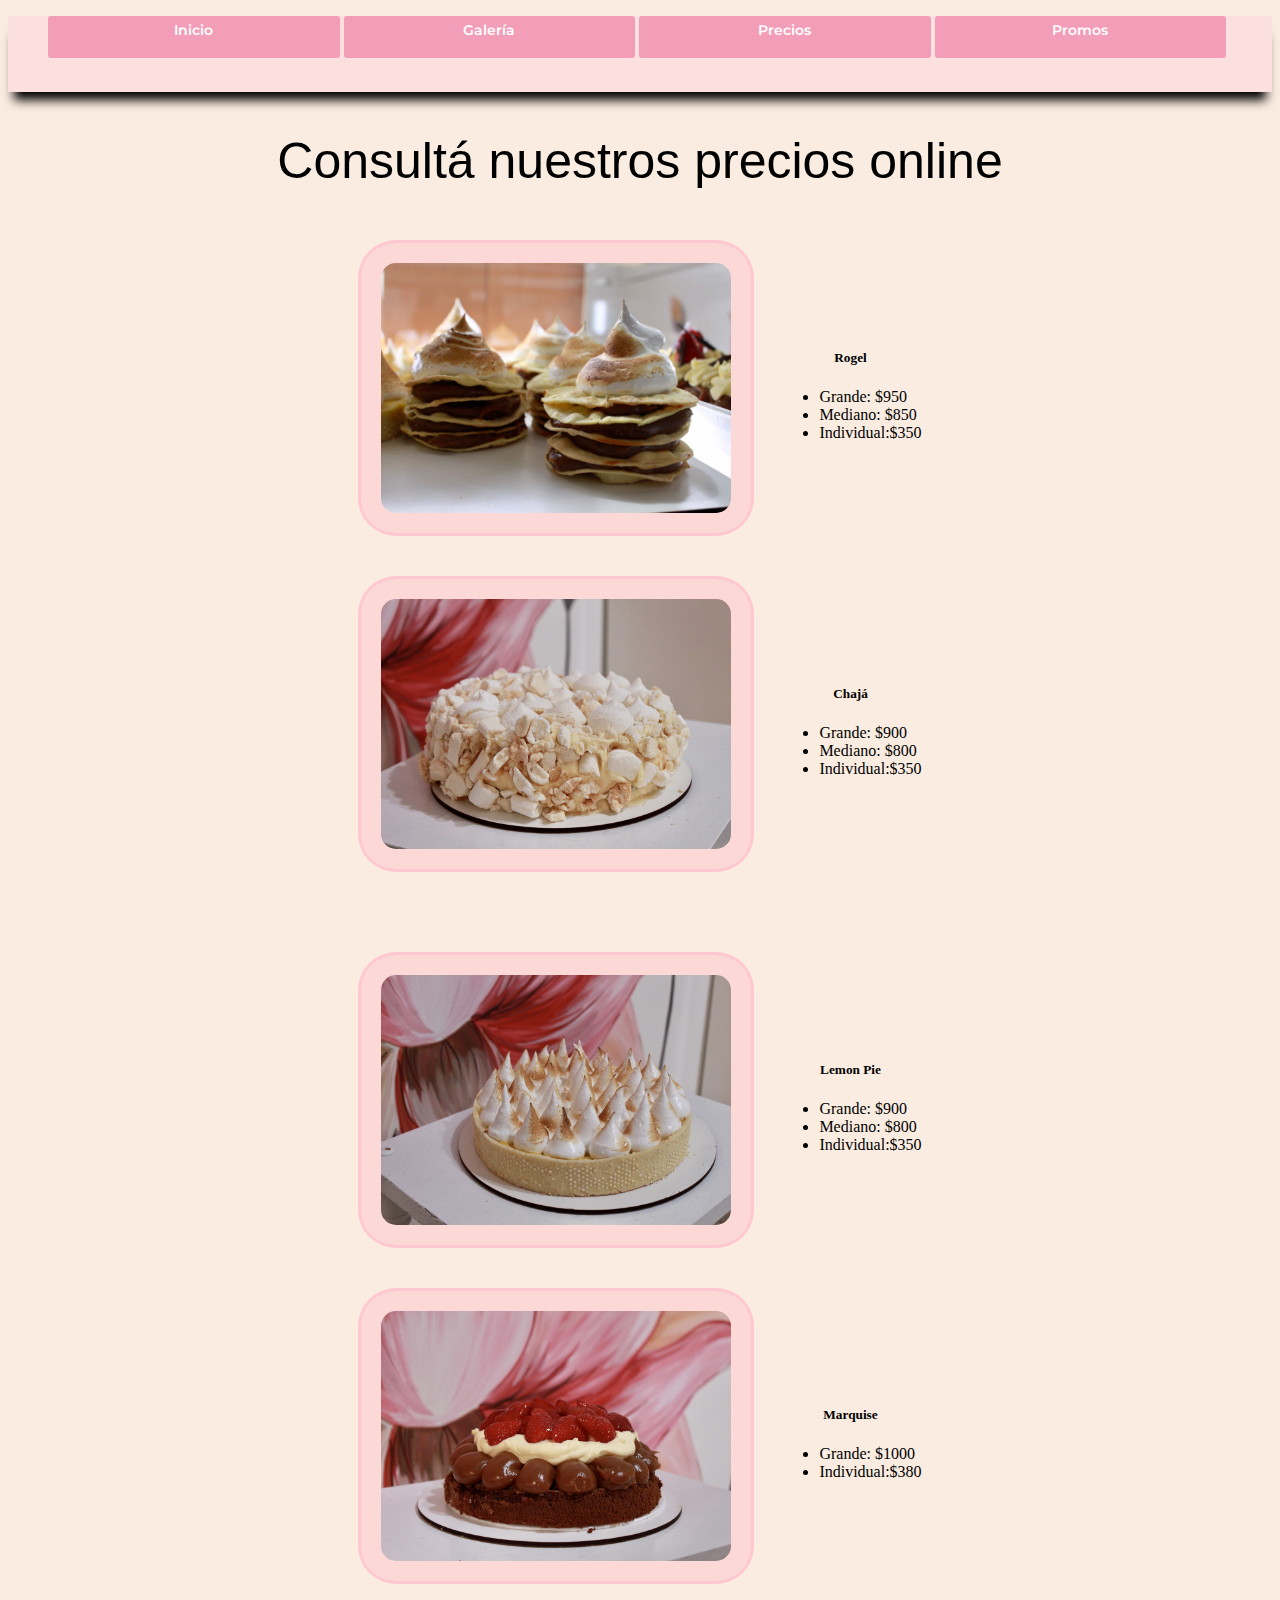
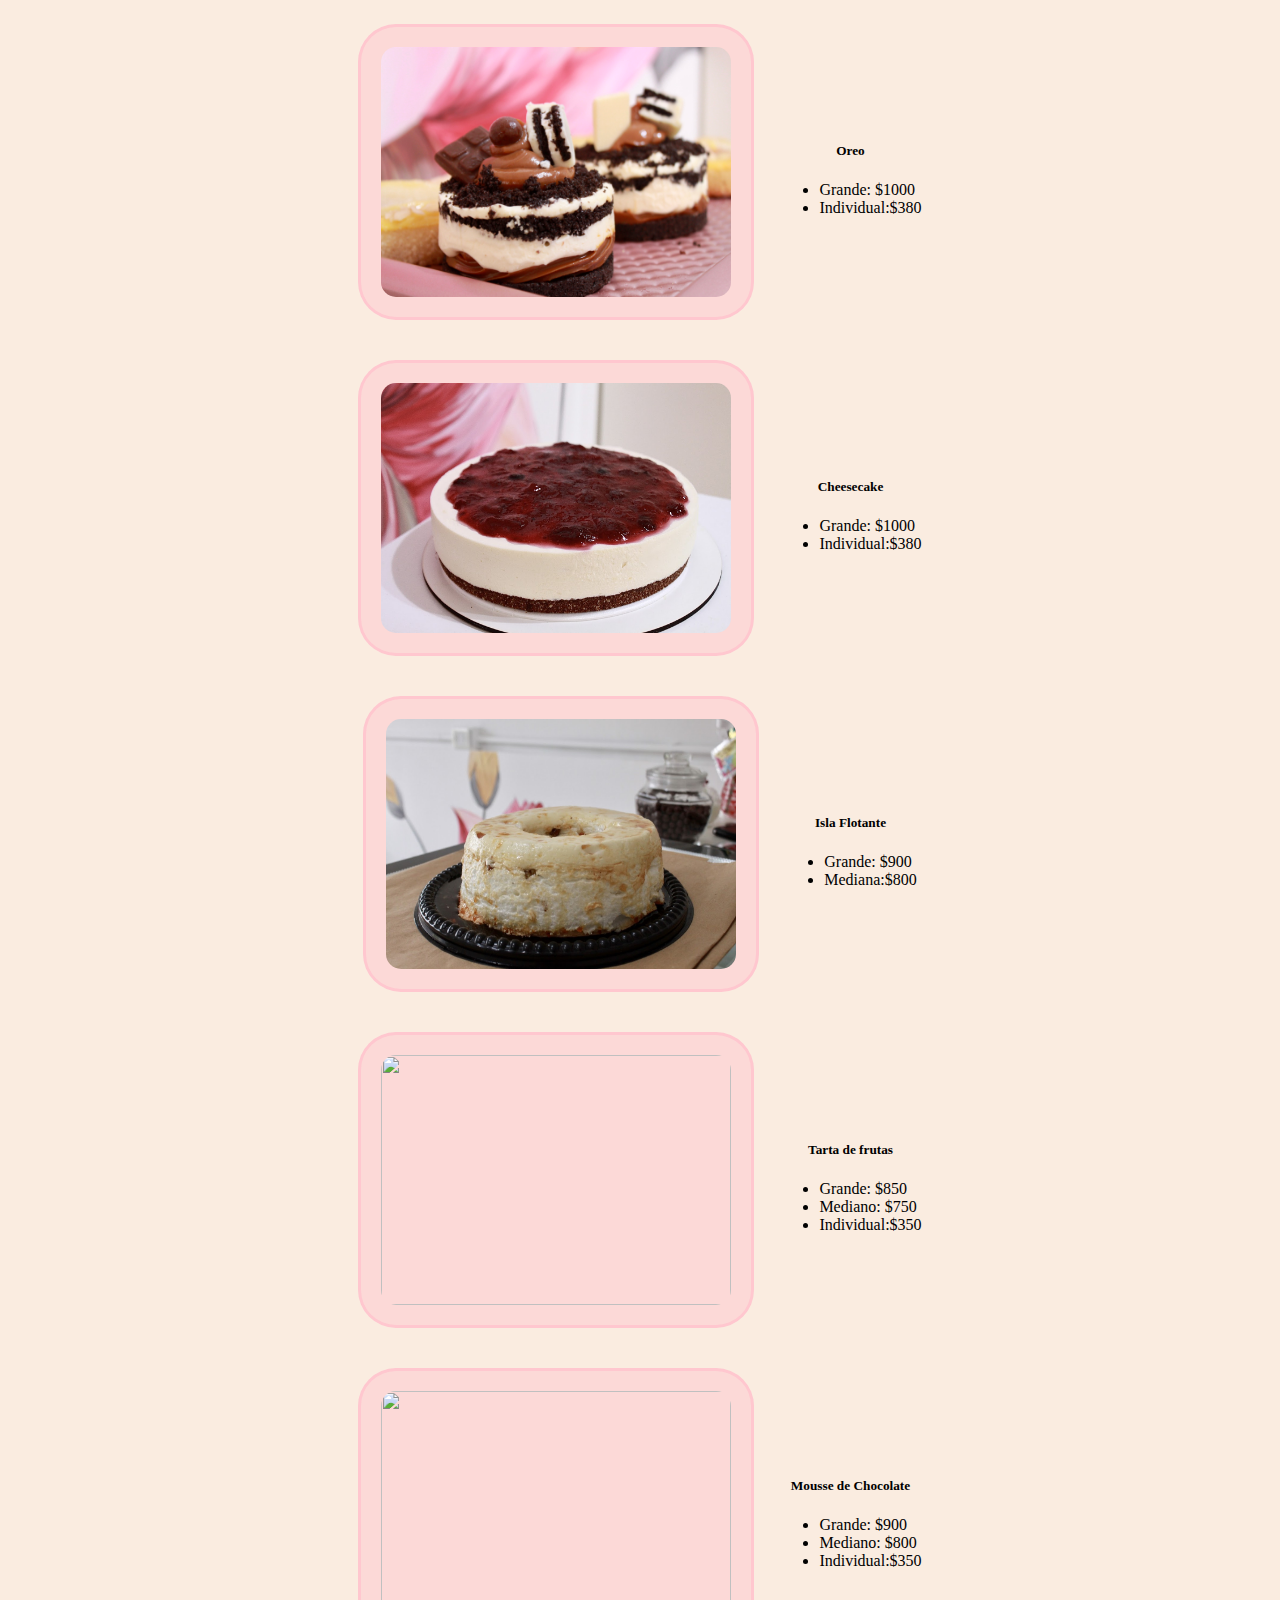
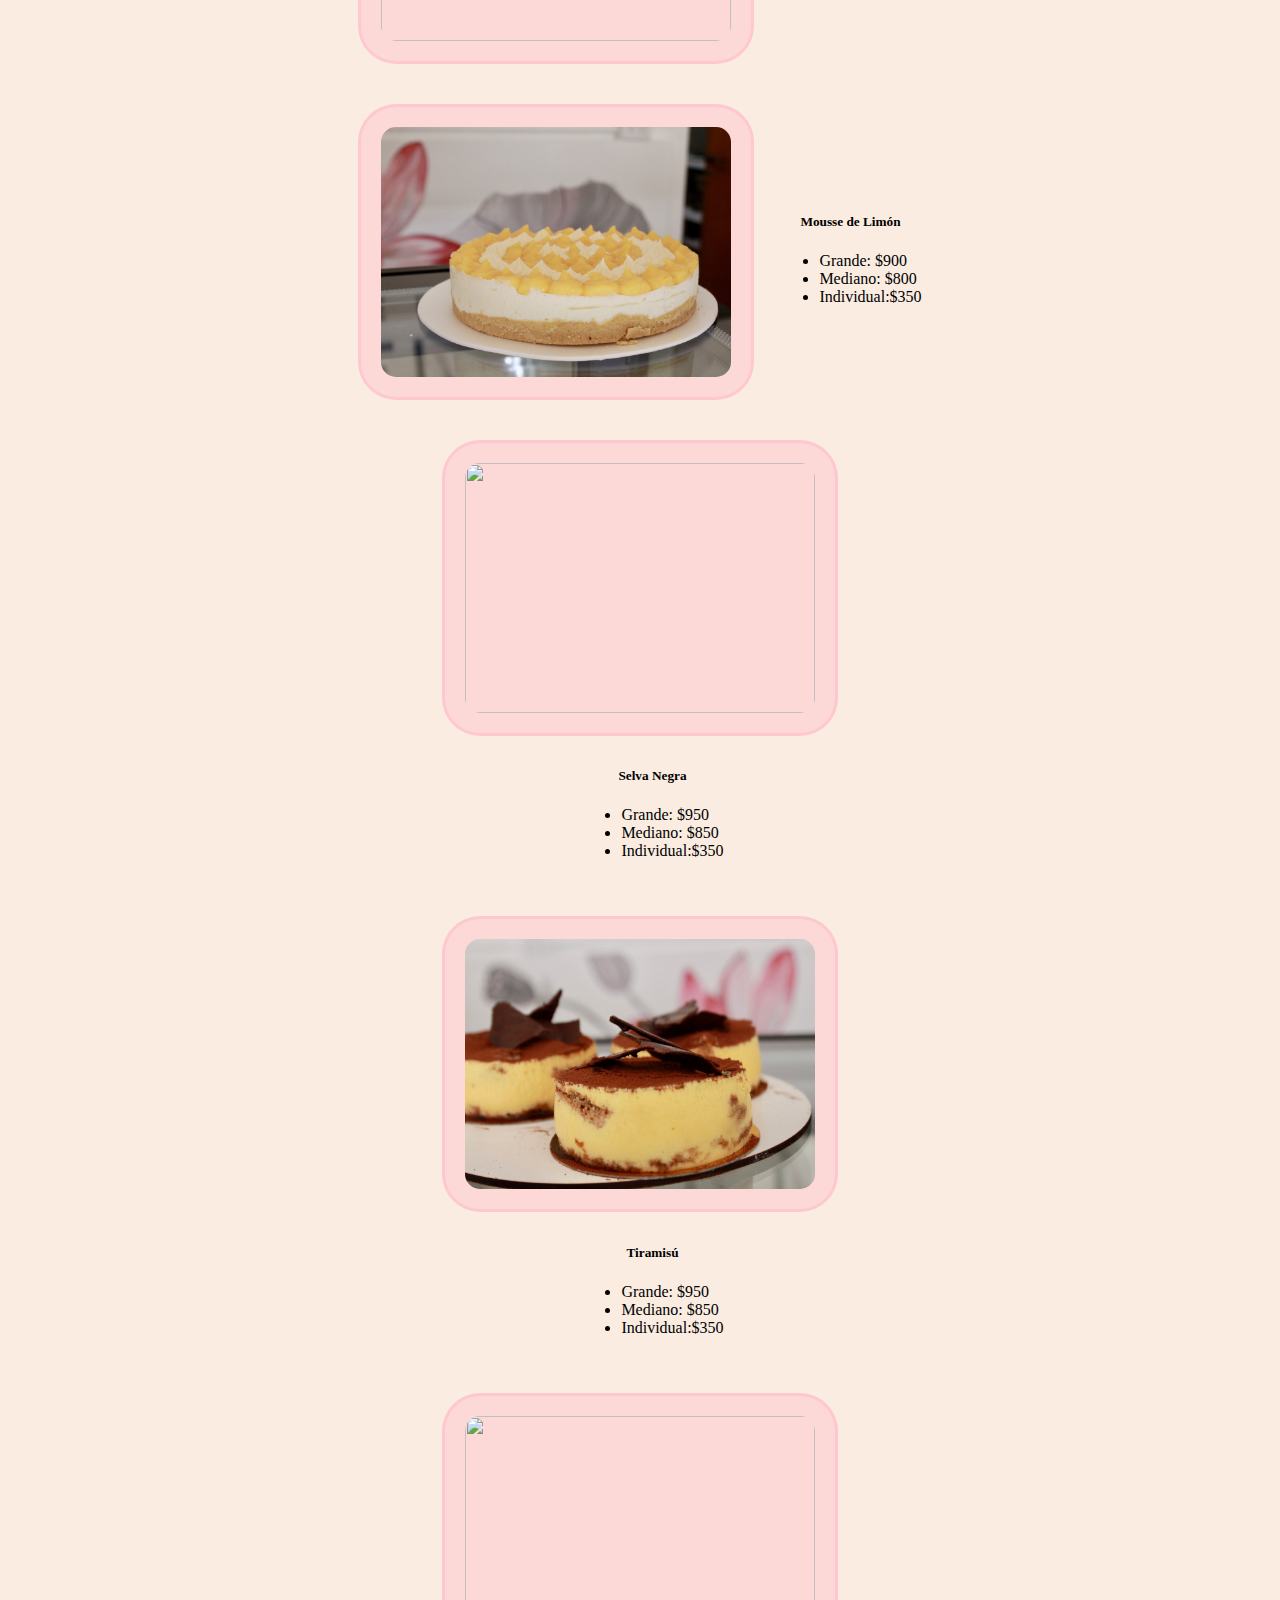
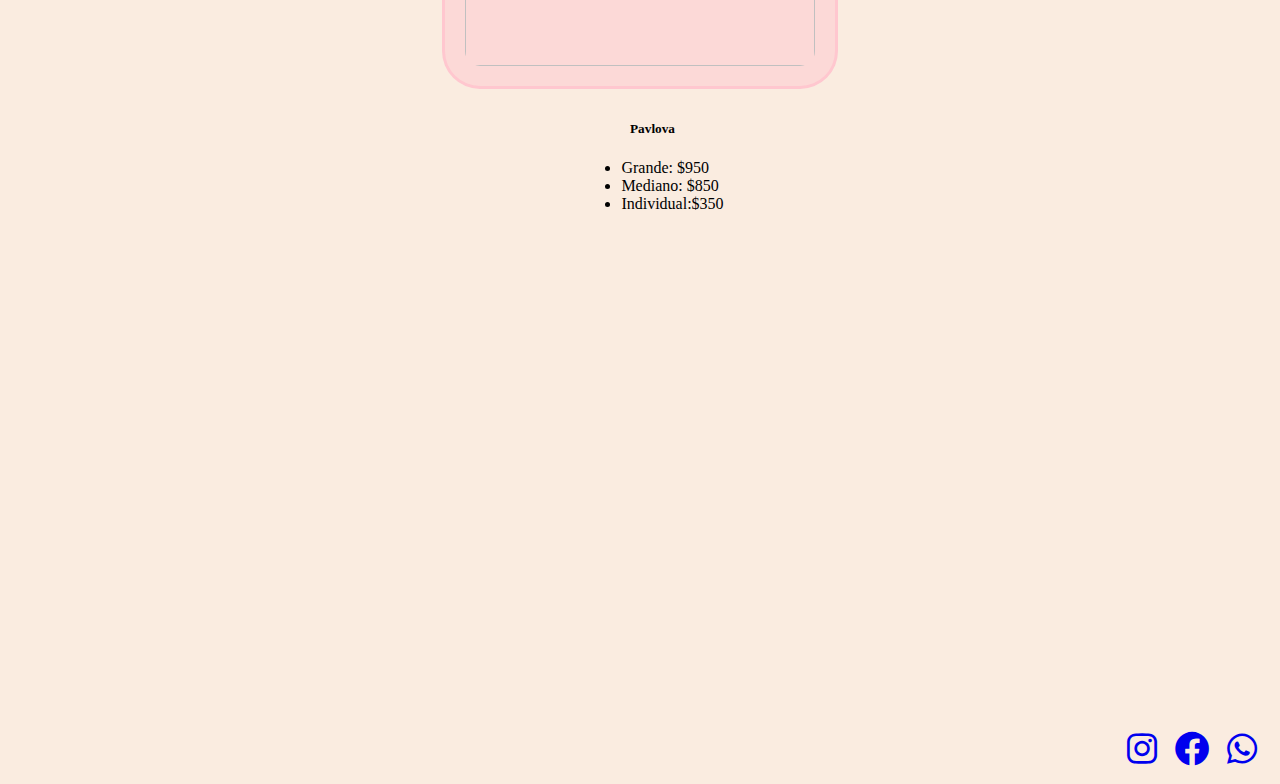
==== contacto.html @ a30cf6b5 "Amaretti" ====
<!DOCTYPE html>
<html lang="en">
<head>
    <meta charset="UTF-8">
    <meta http-equiv="X-UA-Compatible" content="IE=edge">
    <meta name="viewport" content="width=device-width, initial-scale=1.0">
    <title> Precios</title>
    <link href="https://cdn.jsdelivr.net/npm/bootstrap@5.0.2/dist/css/bootstrap.min.css" rel="stylesheet" integrity="sha384-EVSTQN3/azprG1Anm3QDgpJLIm9Nao0Yz1ztcQTwFspd3yD65VohhpuuCOmLASjC" crossorigin="anonymous">
    <link rel="preconnect" href="https://fonts.gstatic.com">
    <link href="https://fonts.googleapis.com/css2?family=Montserrat:wght@200&display=swap" rel="stylesheet">
    <link rel="stylesheet" href="CSS/estilos.css">
    <link href='https://unpkg.com/boxicons@2.0.7/css/boxicons.min.css' rel='stylesheet'>
    <link rel="shortcut icon" href="IMG/IMG_4979.PNG">
</head>
<body background="img/Fondo.png">
    <header>
      <nav> <ul class='listaHeader'>
          <a href="index.html"><li class='postre'>Inicio</li></a> 
          <a href="galeria.html"><li class='postre'>Galería</li></a>
           <a href="contacto.html"><li class='postre'>Precios</li></a>
           <a href="promociones.html"><li class='postre'>Promos</li></a>
          </ul></nav>
        <div class="logo">
          <img src="img/IMG_4979.PNG" alt="">
      </div>
      </header>
      
      
      <h1 class="formulario__titulo">Consultá nuestros precios online</h1>
      <div>
      <div class='col'>
          <figure class='figure'>
            <img class="imgPostre" src="./IMG/IMG_8480.JPG" alt="">
            <figcaption class='caption'><h5 class='titlePostre'>Rogel</h5><ul>
              <li>Grande: $950</li>
              <li>Mediano: $850</li>
              <li>Individual:$350</li>
            </ul></figcaption>
            <figure class='figure'>
              <img class="imgPostre" src="./IMG/IMG_8459.JPG" alt="">
              <figcaption class='caption'><h5 class='titlePostre'>Chajá</h5><ul>
                <li>Grande: $900</li>
                <li>Mediano: $800</li>
                <li>Individual:$350</li>
              </ul></figcaption>
              </figure>
            </br>
              <figure class='figure'>
                <img class="imgPostre" src="./IMG/IMG_8463.JPG" alt="">
                <figcaption class='caption'><h5 class='titlePostre'>Lemon Pie</h5><ul>
                  <li>Grande: $900</li>
                  <li>Mediano: $800</li>
                  <li>Individual:$350</li>
                </ul></figcaption>
                <figure class='figure'>
                  <img class="imgPostre" src="./IMG/IMG_8470.JPG" alt="">
                  <figcaption class='caption'><h5 class='titlePostre'>Marquise</h5><ul>
                    <li>Grande: $1000</li>
                    <li>Individual:$380</li>
                  </ul></figcaption>
                  <figure class='figure'>
                    <img class="imgPostre" src="./IMG/IMG_8478.JPG" alt="">
                    <figcaption class='caption'><h5 class='titlePostre'>Oreo</h5><ul>
                      <li>Grande: $1000</li>
                      <li>Individual:$380</li>
                    </ul></figcaption>
                    <figure class='figure'>
                      <img class="imgPostre" src="./IMG/IMG_8457.JPG" alt="">
                      <figcaption class='caption'><h5 class='titlePostre'>Cheesecake</h5><ul>
                        <li>Grande: $1000</li>
                        <li>Individual:$380</li>
                      </ul></figcaption>
                      <figure class='figure'>
                        <img class="imgPostre" src="./IMG/IMG_8565.JPG" alt="">
                        <figcaption class='caption'><h5 class='titlePostre'>Isla Flotante</h5><ul>
                          <li>Grande: $900</li>
                          <li>Mediana:$800</li>
                        </ul></figcaption>
                        <figure class='figure'>
                          <img class="imgPostre" src="./IMG/FRUTA.png" alt="">
                          <figcaption class='caption'><h5 class='titlePostre'>Tarta de frutas</h5><ul>
                            <li>Grande: $850</li>
                            <li>Mediano: $750</li>
                            <li>Individual:$350</li>
                          </ul></figcaption>
                          <figure class='figure'>
                            <img class="imgPostre" src="./IMG/IMG_0326.JPG" alt="">
                            <figcaption class='caption'><h5 class='titlePostre'>Mousse de Chocolate</h5><ul>
                              <li>Grande: $900</li>
                              <li>Mediano: $800</li>
                              <li>Individual:$350</li>
                            </ul></figcaption>
                            <figure class='figure'>
                              <img class="imgPostre" src="./IMG/IMG_8495.JPG" alt="">
                              <figcaption class='caption'><h5 class='titlePostre'>Mousse de Limón</h5><ul>
                                <li>Grande: $900</li>
                                <li>Mediano: $800</li>
                                <li>Individual:$350</li>
                              </ul></figcaption>
                              <figure class='figure'>
                                <img class="imgPostre" src="./IMG/SELVA.png" alt="">
                                <figcaption class='caption'><h5 class='titlePostre'>Selva Negra</h5><ul>
                                  <li>Grande: $950</li>
                                  <li>Mediano: $850</li>
                                  <li>Individual:$350</li>
                                </ul></figcaption>
                                <figure class='figure'>
                                  <img class="imgPostre" src="./IMG/IMG_8552.JPG" alt="">
                                  <figcaption class='caption'><h5 class='titlePostre'>Tiramisú</h5><ul>
                                    <li>Grande: $950</li>
                                    <li>Mediano: $850</li>
                                    <li>Individual:$350</li>
                                  </ul></figcaption>
                                  <figure class='figure'>
                                    <img class="imgPostre" src="./IMG/PAVLOVA.png" alt="">
                                    <figcaption class='caption'><h5 class='titlePostre'>Pavlova</h5><ul>
                                      <li>Grande: $950</li>
                                      <li>Mediano: $850</li>
                                      <li>Individual:$350</li>
                                    </ul></figcaption>
                                  
          </figure>
        </div>
        <div class="redes">
          <a href="https://www.instagram.com/amaretti.rafaela/?hl=es"><i class='bx bxl-instagram' ></i></a>
          <a href="https://www.facebook.com/Una-Dulce-Idea-Silvia-Walter-1290657824300639"><i class='bx bxl-facebook-circle' ></i></a>
          <a href="https://wa.me/5493492379272"><i class='bx bxl-whatsapp' ></i></a>
          
          </div>
      </div>
</body>
</html>
---- CSS/estilos.css ----
.figure{
list-style-type: none;
  display: flex;
  flex-wrap: wrap;
  flex-direction: row;
  margin-top: 40px;
  margin-bottom: 40px;
  justify-content: center;
  align-items: center;
}

header{
    margin:0;
    background-color:rgb(252, 223, 223); 
    padding: 0;  
    -webkit-box-shadow: 0px 14px 10px -6px #000000; 
    box-shadow: 0px 14px 10px -6px #000000;
    z-index: 1;
    transition: 0.2s;
    
}
body{
    background-color: rgb(250, 236, 224);
    background-repeat:repeat;
}


nav a{
    text-decoration:none;
    color:inherit;
    font-size: 14px;
    font-family:'Montserrat', sans-serif;
    }

    .postre{
    display:inline-block;
    width:23%;
    padding:5px;
    background-color:rgb(243, 158, 185);
    border:none;
    height: 2rem;
    text-align:center;
    border-radius: 3px;
    font-size: 14px;
    font-weight: 600;
    justify-content: center;
    color:#fff;
    }

    nav li:hover{
    background-color:pink;
    color:#000;
    }

.logo img{
    width: 120px;
    height: 120;
    margin: 0;
}

h1{
    margin-top: 40px;
    font-size: 50px;
    text-align: center;
    font-family:'Montserrat', sans-serif;
    text-decoration: black;
    color: black;
}

h2{
    text-align: justify;
    text-align: center;
    margin: 60px 0px 0 0;
    background-color: rgb(252, 223, 223);
    border-style: double;
    border: black;
    font-family:'Montserrat', sans-serif;
    font-size: 20px;
}

.imagenes img{
    text-align: center;
    width: 345px;
    height: 250px;
    margin: 50px auto;
    display: flex;
    flex-direction: row-reverse;
    align-items: center;
    justify-content: center;
    border-radius: 80px;
    border: rgb(252, 223, 223);
    border-style: solid;
    border-width: 3px;
}

.redes{
    margin-top: 60px;
    margin-right: 10px;
    font-size: 40px;
    text-align: right;
    color: black !important;
}

.redes:active{
    color: rgb(0, 0, 0) !important;
}

.redes :hover{
    color: rgb(218, 85, 127);
}


h3{
    margin-top: 50px;
    font-size: 40px;
    font-family:'Montserrat', sans-serif;
    text-align: center;
    background-color: rgb(252, 223, 223);
}


h4{
    margin-top: 50px;
    font-size: 40px;
    font-family: 'Montserrat', sans-serif;
    text-align: center;    
    background-color: rgb(252, 223, 223);
}

 
.container{
    margin-top: 15px;
    margin-left: 33%;
    background-color: rgb(252, 223, 223);
    width: 630px;
    padding: 15px;
  }
  
  
  ul.slider{
    position: relative;
    width: 600px;
    height: 380px;
    border: none !important;
  }
  
  ul.slider li {
      position: absolute;
      left: 0px;
      top: 0px;
      opacity: 0;
      width: inherit;
      height: inherit;
      transition: opacity .5s;
      background:rgb(252, 223, 223);
  }


  
  ul.slider li img{
    width: 100%;
    height: 380px;
    object-fit: cover;
  }
  
  ul.slider li:first-child {
      opacity: 1; /*Mostramos el primer <li>*/
  }
  
  ul.slider li:target {
      opacity: 1; /*Mostramos el <li> del enlace que pulsemos*/
  }

  @media only screen and (max-width:520px) {
    .titlePostre{
        text-align: center !important;
        padding-top: 10px;
    }
    #fotitos img{
        width: 350px !important;
        height: 270px;
        margin: 20px 0 0 15px !important;
        border-radius: 90px;
    }
      .titulo{
          max-width: 380px;
          text-align: center;
      }
    .container{
        margin-top: 15px;
        margin-left: 3px;
        background-color: rgb(252, 223, 223);
        width: 390px;
        padding: 15px;
      }

    ul.slider{
        position: relative;
        width: 341px;
        height: 380px;
        border: none;
      }
      
      ul.slider li {
          position: absolute;
          left: 0px;
          top: 0px;
          opacity: 0;
          width: inherit;
          height: inherit;
          transition: opacity .5s;
          background:rgb(252, 223, 223);
      }
      
      ul.slider li img{
        width: 100%;
        height: 380px;
        object-fit: cover;
      }
      
      ul.slider li:first-child {
          opacity: 1; /*Mostramos el primer <li>*/
      }
      
      ul.slider li:target {
          opacity: 1; /*Mostramos el <li> del enlace que pulsemos*/
      }
  }
  
  .menu{
    text-align: center;
    margin: 20px;
  }
  
  .menu li{
    display: inline-block;
    text-align: center;
  }
  

  .listita{
      display: flex;
      flex-direction: column;
      margin-top: 500px;
  }

.caption{
    margin-left: 25px;
}

  .imgPostre{
      width: 350px;
      height: 250px;
      padding: 20px;
      border: solid rgba(255, 192, 203, 0.753);
      background-color: rgba(255, 192, 203, 0.432);
      border-radius: 38px;
  }
  .menu li a{
    display: inline-block;
    color: white;
    text-decoration: none;
    background-color: rgb(243, 158, 185);
    padding: 15px !important;
    width: 25px;
    height: 25px;
    font-size: 20px;
  }

  #fotitos img{
      width: 400px;
      height: 270px;
      margin: 30px 0 0 160px;
      border-radius: 90px;
  }

  .galeria h2{
      font-size: 40px;
  }

  .formulario{
      box-sizing: border-box;
      width: 500px;
      max-width: 100%;
      margin: auto;
      margin-top: 30px;
      padding: 20px;
      box-shadow: 0 0 20px 1px rgba(0,0,0,0.3);
      position: relative;

  }
.titlePostre{
    text-align: center;
    padding-top: 10px;
}
  .formulario__titulo {
      text-align: center;
      padding: 10px;
      font-weight: 200;
      margin-top: 30px;
      font-family: -apple-system, BlinkMacSystemFont, 'Segoe UI', Roboto, Oxygen, Ubuntu, Cantarell, 'Open Sans', 'Helvetica Neue', sans-serif;
      color:black;
  }

  .formulario__input, .formulario__label, .formulario__submit{
      display: block;
      width: 100%;
      border:solid rgba(0,0,0,0.3);
      margin-bottom: 40px;

  }
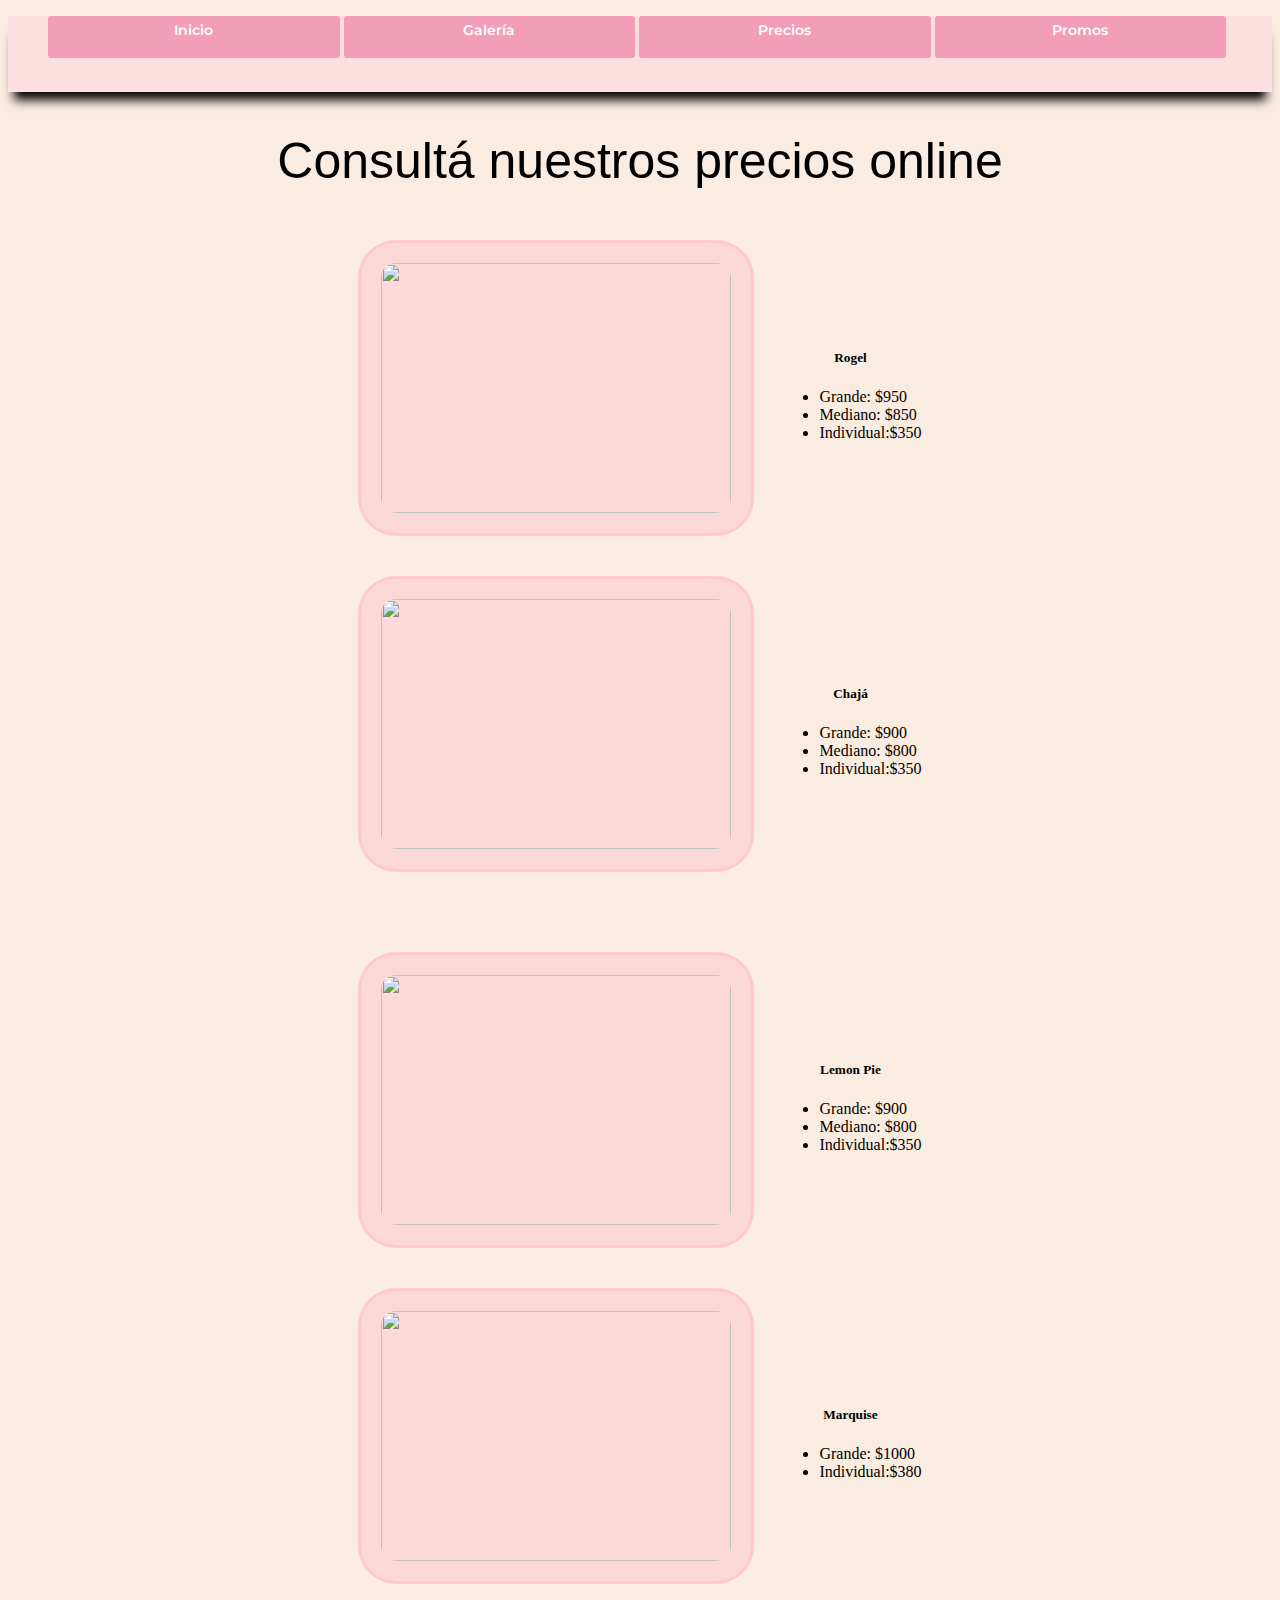
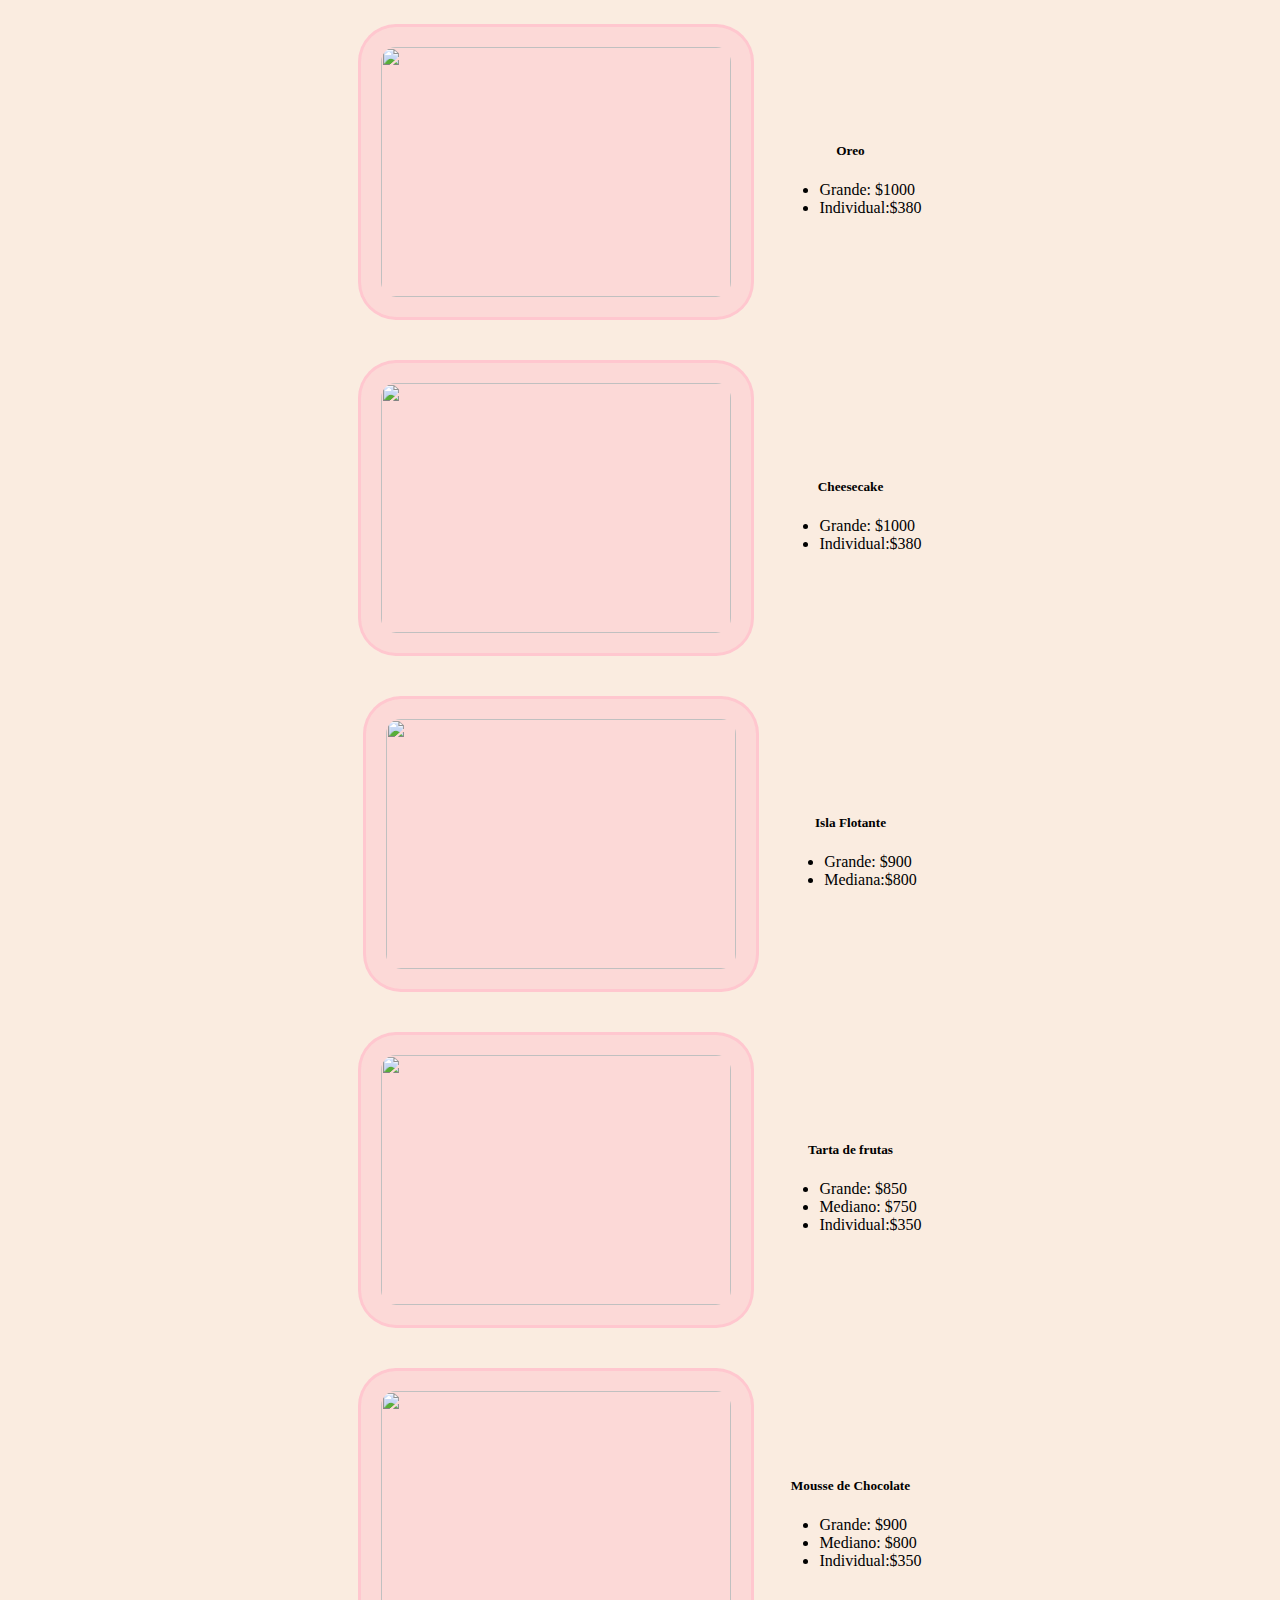
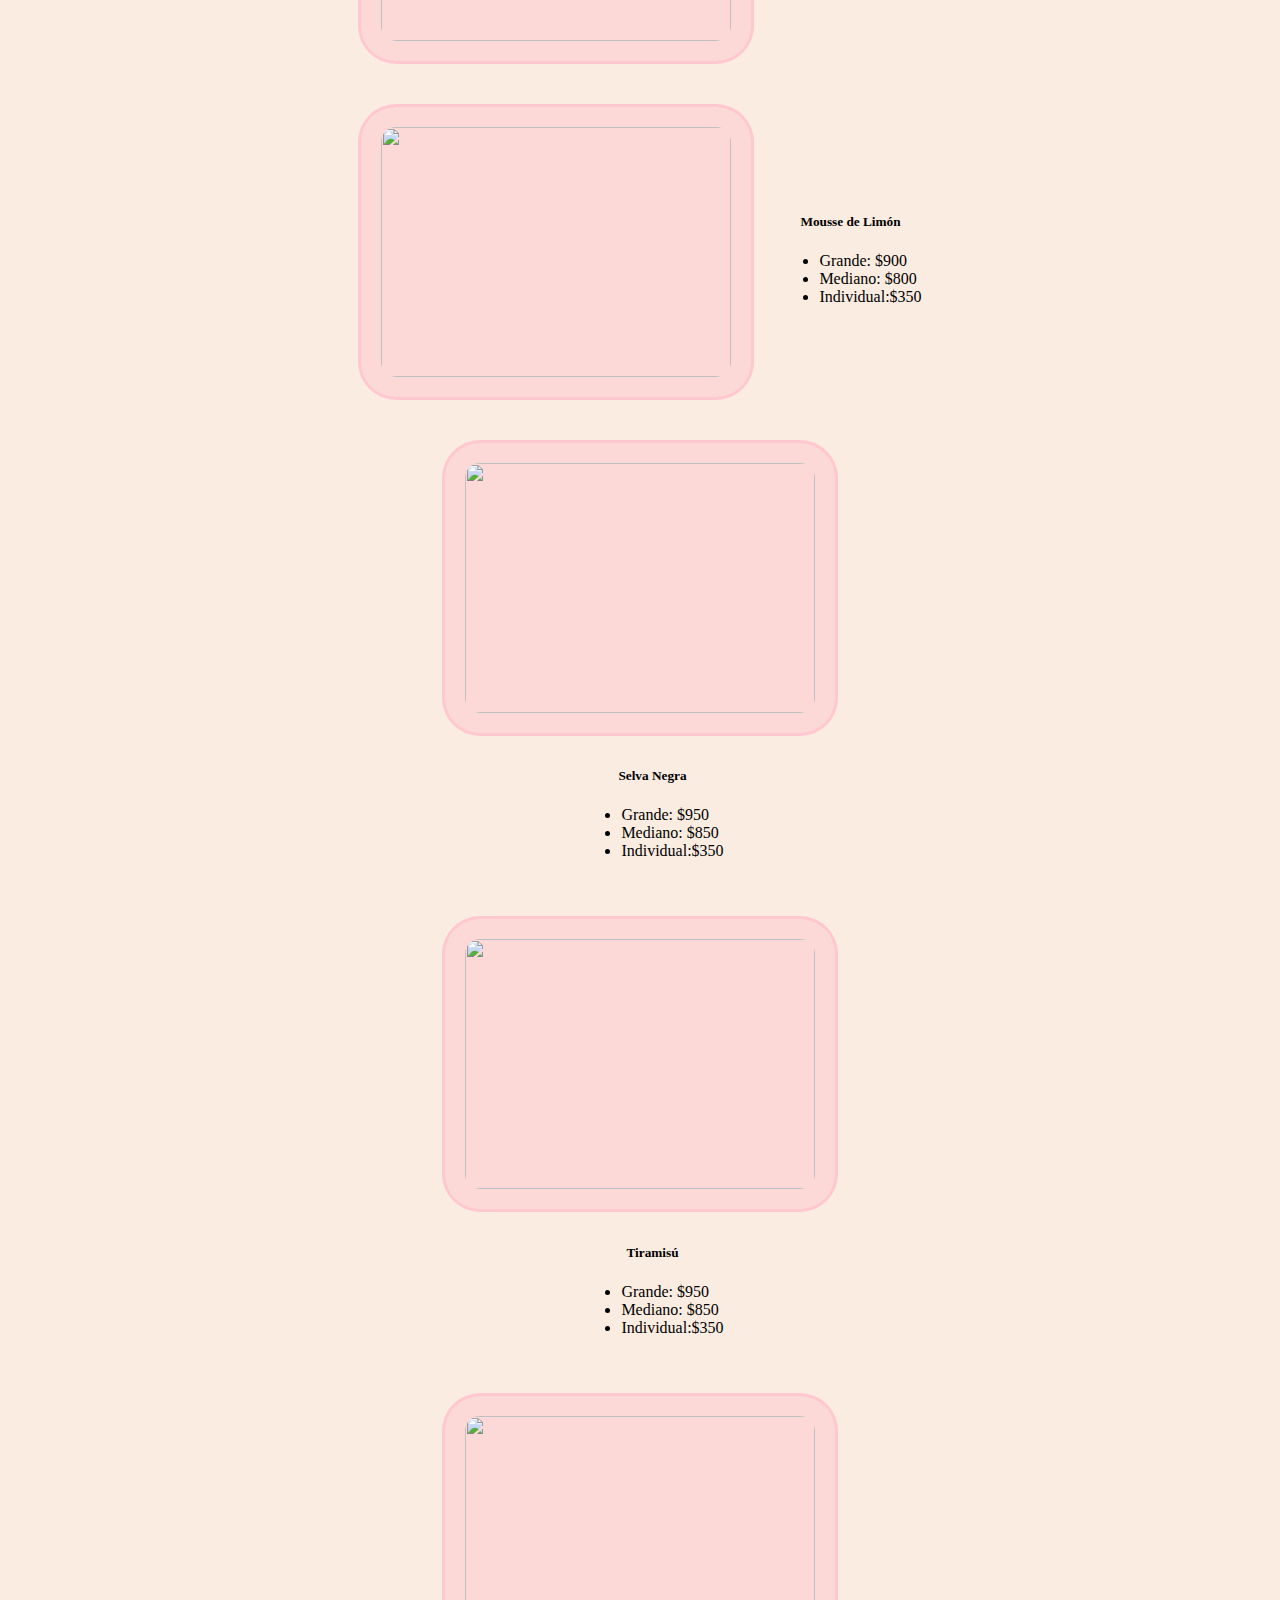
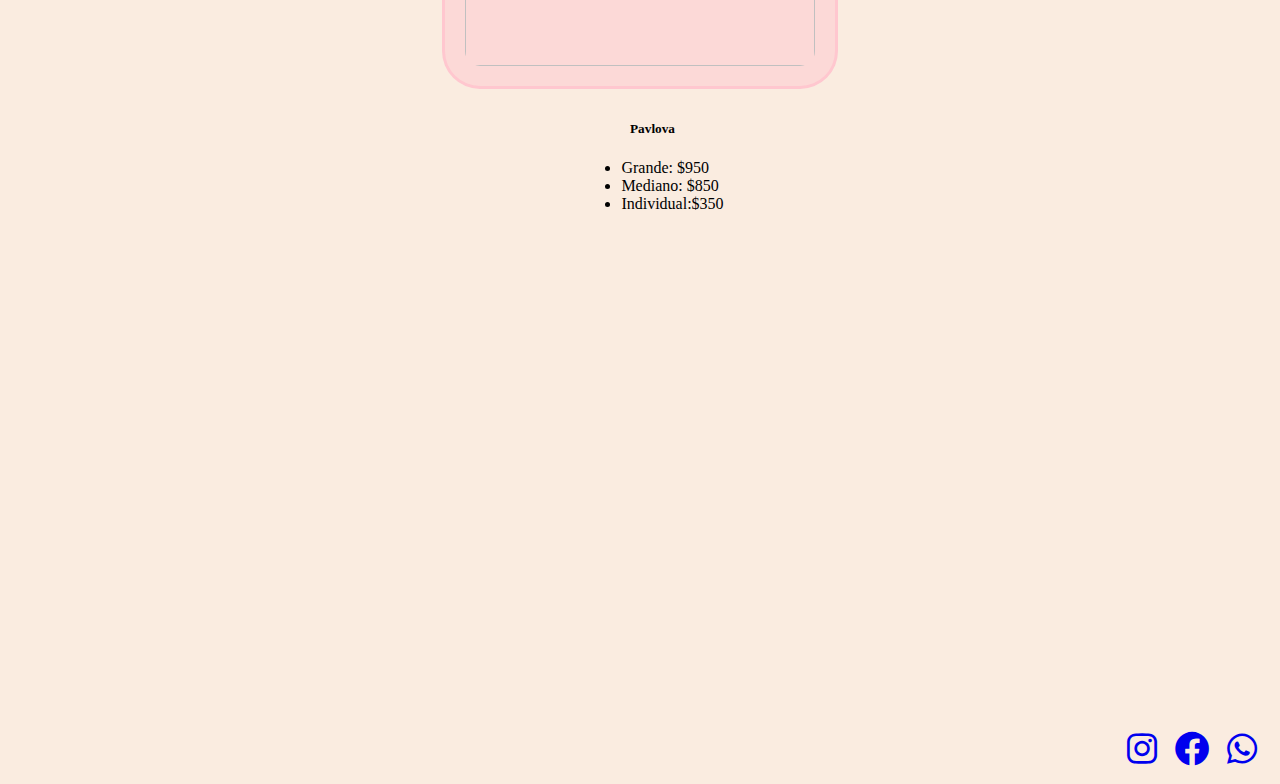
==== commit a516d615: "mejora" ====
--- a/contacto.html
+++ b/contacto.html
@@ -30,14 +30,14 @@
       <div>
       <div class='col'>
           <figure class='figure'>
-            <img class="imgPostre" src="./IMG/IMG_8480.JPG" alt="">
+            <img class="imgPostre" src="https://res.cloudinary.com/dbduj98i3/image/upload/v1626367391/amaretti/IMG/IMG_8480_gowpm7.jpg" alt="">
             <figcaption class='caption'><h5 class='titlePostre'>Rogel</h5><ul>
               <li>Grande: $950</li>
               <li>Mediano: $850</li>
               <li>Individual:$350</li>
             </ul></figcaption>
             <figure class='figure'>
-              <img class="imgPostre" src="./IMG/IMG_8459.JPG" alt="">
+              <img class="imgPostre" src="https://res.cloudinary.com/dbduj98i3/image/upload/v1626367388/amaretti/IMG/IMG_8459_xjpl5d.jpg" alt="">
               <figcaption class='caption'><h5 class='titlePostre'>Chajá</h5><ul>
                 <li>Grande: $900</li>
                 <li>Mediano: $800</li>
@@ -46,73 +46,73 @@
               </figure>
             </br>
               <figure class='figure'>
-                <img class="imgPostre" src="./IMG/IMG_8463.JPG" alt="">
+                <img class="imgPostre" src="https://res.cloudinary.com/dbduj98i3/image/upload/v1626367388/amaretti/IMG/IMG_8463_luthta.jpg" alt="">
                 <figcaption class='caption'><h5 class='titlePostre'>Lemon Pie</h5><ul>
                   <li>Grande: $900</li>
                   <li>Mediano: $800</li>
                   <li>Individual:$350</li>
                 </ul></figcaption>
                 <figure class='figure'>
-                  <img class="imgPostre" src="./IMG/IMG_8470.JPG" alt="">
+                  <img class="imgPostre" src="https://res.cloudinary.com/dbduj98i3/image/upload/v1626367388/amaretti/IMG/IMG_8470_i9r2pw.jpg" alt="">
                   <figcaption class='caption'><h5 class='titlePostre'>Marquise</h5><ul>
                     <li>Grande: $1000</li>
                     <li>Individual:$380</li>
                   </ul></figcaption>
                   <figure class='figure'>
-                    <img class="imgPostre" src="./IMG/IMG_8478.JPG" alt="">
+                    <img class="imgPostre" src="https://res.cloudinary.com/dbduj98i3/image/upload/v1626367392/amaretti/IMG/IMG_8478_ixe7jm.jpg" alt="">
                     <figcaption class='caption'><h5 class='titlePostre'>Oreo</h5><ul>
                       <li>Grande: $1000</li>
                       <li>Individual:$380</li>
                     </ul></figcaption>
                     <figure class='figure'>
-                      <img class="imgPostre" src="./IMG/IMG_8457.JPG" alt="">
+                      <img class="imgPostre" src="https://res.cloudinary.com/dbduj98i3/image/upload/v1626367387/amaretti/IMG/IMG_8457_xnmbnt.jpg" alt="">
                       <figcaption class='caption'><h5 class='titlePostre'>Cheesecake</h5><ul>
                         <li>Grande: $1000</li>
                         <li>Individual:$380</li>
                       </ul></figcaption>
                       <figure class='figure'>
-                        <img class="imgPostre" src="./IMG/IMG_8565.JPG" alt="">
+                        <img class="imgPostre" src="https://res.cloudinary.com/dbduj98i3/image/upload/v1626367394/amaretti/IMG/IMG_8565_mgfgp2.jpg" alt="">
                         <figcaption class='caption'><h5 class='titlePostre'>Isla Flotante</h5><ul>
                           <li>Grande: $900</li>
                           <li>Mediana:$800</li>
                         </ul></figcaption>
                         <figure class='figure'>
-                          <img class="imgPostre" src="./IMG/FRUTA.png" alt="">
+                          <img class="imgPostre" src="https://res.cloudinary.com/dbduj98i3/image/upload/v1626367379/amaretti/IMG/IMG_0311_gcxh94.jpg" alt="">
                           <figcaption class='caption'><h5 class='titlePostre'>Tarta de frutas</h5><ul>
                             <li>Grande: $850</li>
                             <li>Mediano: $750</li>
                             <li>Individual:$350</li>
                           </ul></figcaption>
                           <figure class='figure'>
-                            <img class="imgPostre" src="./IMG/IMG_0326.JPG" alt="">
+                            <img class="imgPostre" src="https://res.cloudinary.com/dbduj98i3/image/upload/v1626367380/amaretti/IMG/IMG_0326_ebqcj5.jpg" alt="">
                             <figcaption class='caption'><h5 class='titlePostre'>Mousse de Chocolate</h5><ul>
                               <li>Grande: $900</li>
                               <li>Mediano: $800</li>
                               <li>Individual:$350</li>
                             </ul></figcaption>
                             <figure class='figure'>
-                              <img class="imgPostre" src="./IMG/IMG_8495.JPG" alt="">
+                              <img class="imgPostre" src="https://res.cloudinary.com/dbduj98i3/image/upload/v1626367391/amaretti/IMG/IMG_8495_j0tlkd.jpg" alt="">
                               <figcaption class='caption'><h5 class='titlePostre'>Mousse de Limón</h5><ul>
                                 <li>Grande: $900</li>
                                 <li>Mediano: $800</li>
                                 <li>Individual:$350</li>
                               </ul></figcaption>
                               <figure class='figure'>
-                                <img class="imgPostre" src="./IMG/SELVA.png" alt="">
+                                <img class="imgPostre" src="https://res.cloudinary.com/dbduj98i3/image/upload/v1626367410/amaretti/IMG/SELVA_cs7cxy.png" alt="">
                                 <figcaption class='caption'><h5 class='titlePostre'>Selva Negra</h5><ul>
                                   <li>Grande: $950</li>
                                   <li>Mediano: $850</li>
                                   <li>Individual:$350</li>
                                 </ul></figcaption>
                                 <figure class='figure'>
-                                  <img class="imgPostre" src="./IMG/IMG_8552.JPG" alt="">
+                                  <img class="imgPostre" src="https://res.cloudinary.com/dbduj98i3/image/upload/v1626367394/amaretti/IMG/IMG_8552_xljggy.jpg" alt="">
                                   <figcaption class='caption'><h5 class='titlePostre'>Tiramisú</h5><ul>
                                     <li>Grande: $950</li>
                                     <li>Mediano: $850</li>
                                     <li>Individual:$350</li>
                                   </ul></figcaption>
                                   <figure class='figure'>
-                                    <img class="imgPostre" src="./IMG/PAVLOVA.png" alt="">
+                                    <img class="imgPostre" src="https://res.cloudinary.com/dbduj98i3/image/upload/v1626367409/amaretti/IMG/PAVLOVA_qlgegl.png" alt="">
                                     <figcaption class='caption'><h5 class='titlePostre'>Pavlova</h5><ul>
                                       <li>Grande: $950</li>
                                       <li>Mediano: $850</li>
